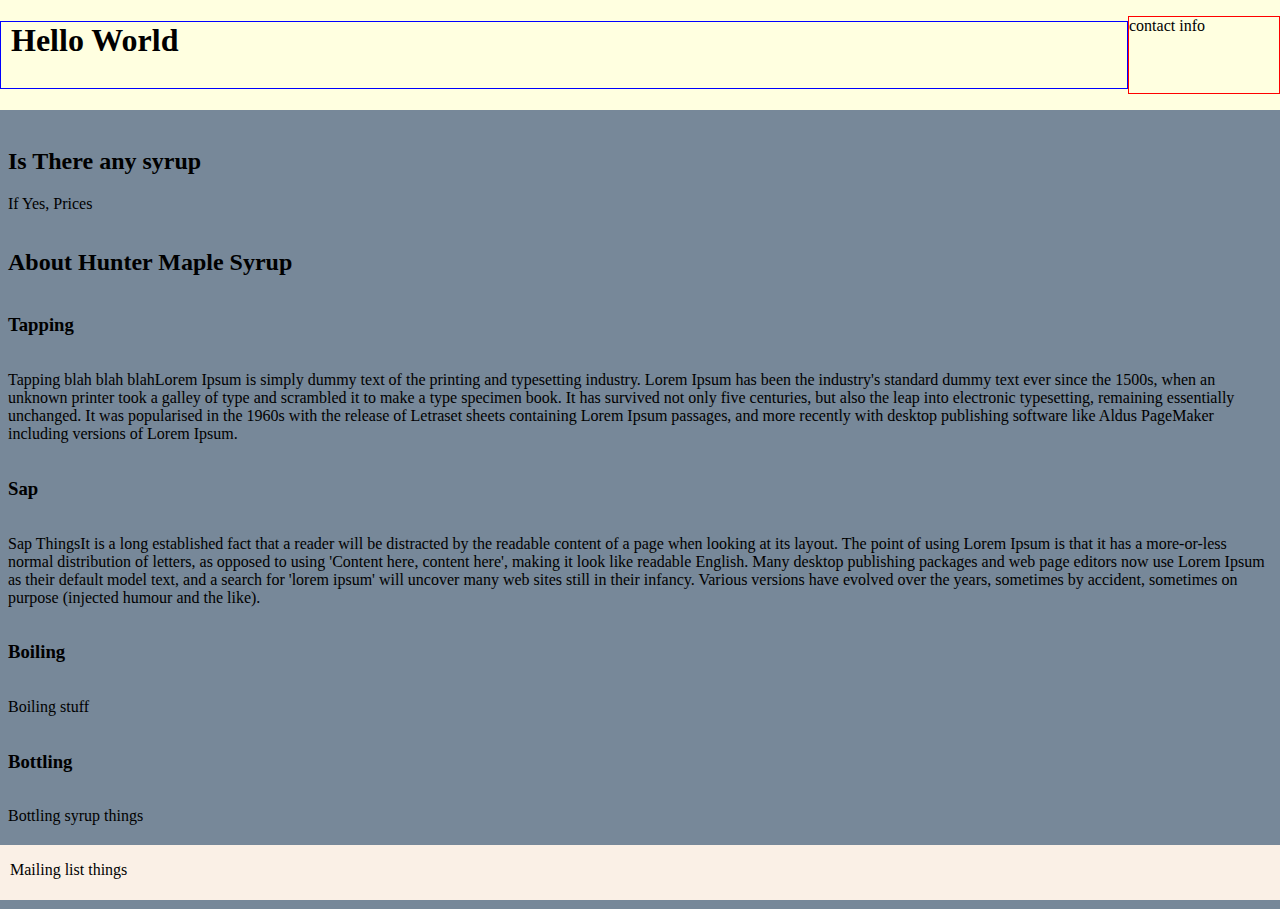
==== index.html @ 4a51c028 "intial changes" ====
<!DOCTYPE html>
<html>
    <head>
        <link href="css/styles.css" rel="stylesheet"/>
    </head>
 <body>
  <header class="header">
    <h1>Hello World</h1>
    <p>contact info</p>
  </header>
  <section class="info">
  <section class="situation">
   <h2>Is There any syrup</h2>
   <p>If Yes, Prices</p>
  </section>
  <section class="about">
   <h2>About Hunter Maple Syrup</h2>
   <h3>Tapping</h3>
   <p>Tapping blah blah blahLorem Ipsum is simply dummy text of the printing and typesetting industry. Lorem Ipsum has been the industry's standard dummy text ever since the 1500s, when an unknown printer took a galley of type and scrambled it to make a type specimen book. It has survived not only five centuries, but also the leap into electronic typesetting, remaining essentially unchanged. It was popularised in the 1960s with the release of Letraset sheets containing Lorem Ipsum passages, and more recently with desktop publishing software like Aldus PageMaker including versions of Lorem Ipsum.</p>
   <picture></picture> 
   <h3>Sap</h3>
   <p>Sap ThingsIt is a long established fact that a reader will be distracted by the readable content of a page when looking at its layout. The point of using Lorem Ipsum is that it has a more-or-less normal distribution of letters, as opposed to using 'Content here, content here', making it look like readable English. Many desktop publishing packages and web page editors now use Lorem Ipsum as their default model text, and a search for 'lorem ipsum' will uncover many web sites still in their infancy. Various versions have evolved over the years, sometimes by accident, sometimes on purpose (injected humour and the like).</p>
   <picture></picture>
   <h3>Boiling</h3>
   <p>Boiling stuff</p>
   <picture></picture>
   <h3>Bottling</h3>
   <p>Bottling syrup things</p>
   <picture></picture>
  </section>
  </section>   
  <footer> 
    <p>Mailing list things</p>
  </footer>
 </body>
</html>
---- css/styles.css ----
header {
    position: fixed;
    height: 110px;
    background-color: lightyellow;
    width: 100%;
    top: 0;
    left: 0;
    display: flex;
    flex-wrap: nowrap;
    
}

header h1 {
    flex-grow: 1;
    border: 1px solid blue;
    padding-left: 10px;
}

header p {
    flex-basis: 150px;
    flex-shrink: 1;
    border: 1px solid red;
} 


p {
    font-size: 14;

}

body {
    background-color: lightslategrey;
    padding: 120px 0 60px 0;
    font-family: 'Langer', cursive;
}

.about {
    display: grid;
    
}

footer {
    position: fixed;
    bottom: 0;
    left: 0;
    height: 55px;
    background-color: linen;
    width: 100%;
    padding-left: 10px;
}

.info {
   position: scroll;
      

}
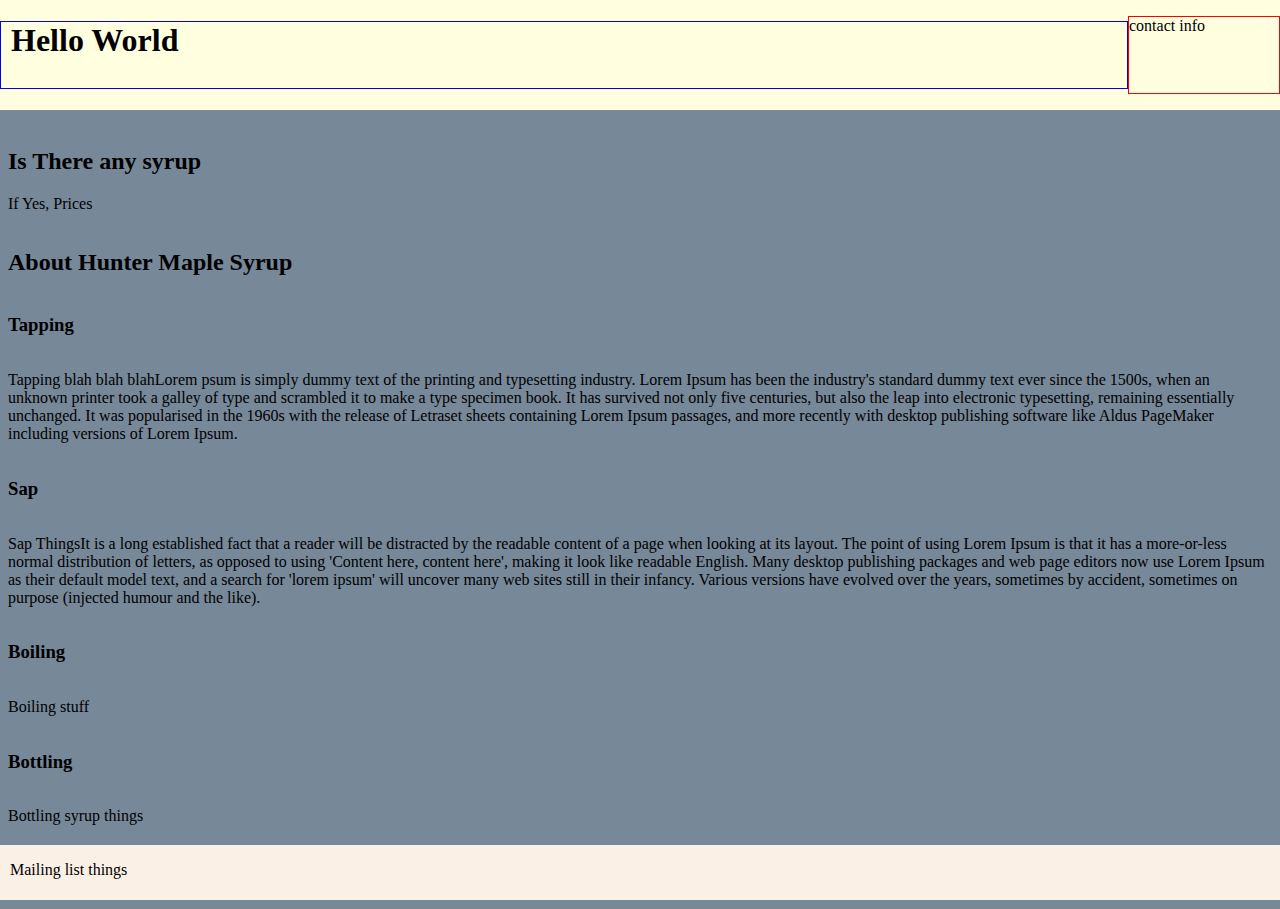
==== commit 1fb201a5: "test" ====
--- a/index.html
+++ b/index.html
@@ -16,7 +16,7 @@
   <section class="about">
    <h2>About Hunter Maple Syrup</h2>
    <h3>Tapping</h3>
-   <p>Tapping blah blah blahLorem Ipsum is simply dummy text of the printing and typesetting industry. Lorem Ipsum has been the industry's standard dummy text ever since the 1500s, when an unknown printer took a galley of type and scrambled it to make a type specimen book. It has survived not only five centuries, but also the leap into electronic typesetting, remaining essentially unchanged. It was popularised in the 1960s with the release of Letraset sheets containing Lorem Ipsum passages, and more recently with desktop publishing software like Aldus PageMaker including versions of Lorem Ipsum.</p>
+   <p>Tapping blah blah blahLorem   psum is simply dummy text of the printing and typesetting industry. Lorem Ipsum has been the industry's standard dummy text ever since the 1500s, when an unknown printer took a galley of type and scrambled it to make a type specimen book. It has survived not only five centuries, but also the leap into electronic typesetting, remaining essentially unchanged. It was popularised in the 1960s with the release of Letraset sheets containing Lorem Ipsum passages, and more recently with desktop publishing software like Aldus PageMaker including versions of Lorem Ipsum.</p>
    <picture></picture> 
    <h3>Sap</h3>
    <p>Sap ThingsIt is a long established fact that a reader will be distracted by the readable content of a page when looking at its layout. The point of using Lorem Ipsum is that it has a more-or-less normal distribution of letters, as opposed to using 'Content here, content here', making it look like readable English. Many desktop publishing packages and web page editors now use Lorem Ipsum as their default model text, and a search for 'lorem ipsum' will uncover many web sites still in their infancy. Various versions have evolved over the years, sometimes by accident, sometimes on purpose (injected humour and the like).</p>
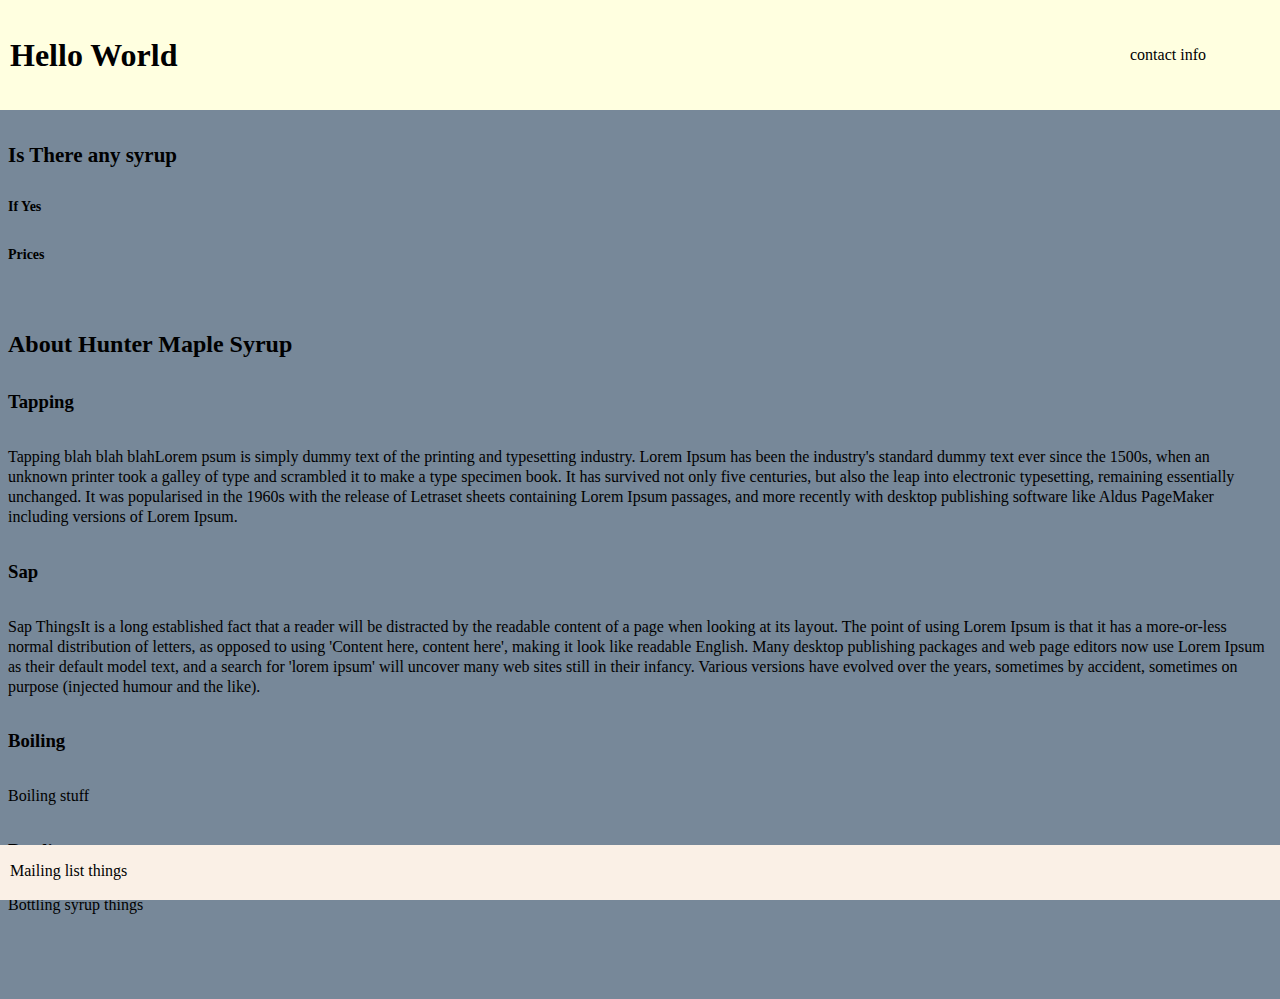
==== commit 0e78df0f: "small changes" ====
--- a/index.html
+++ b/index.html
@@ -11,7 +11,8 @@
   <section class="info">
   <section class="situation">
    <h2>Is There any syrup</h2>
-   <p>If Yes, Prices</p>
+   <p>If Yes</p>
+   <p>Prices</p>
   </section>
   <section class="about">
    <h2>About Hunter Maple Syrup</h2>
--- a/css/styles.css
+++ b/css/styles.css
@@ -7,31 +7,31 @@
     left: 0;
     display: flex;
     flex-wrap: nowrap;
-    
+    justify-content: space-evenly;
+    align-items: center;
 }
 
 header h1 {
     flex-grow: 1;
-    border: 1px solid blue;
     padding-left: 10px;
 }
 
 header p {
     flex-basis: 150px;
     flex-shrink: 1;
-    border: 1px solid red;
 } 
 
 
 p {
     font-size: 14;
-
+    
 }
 
 body {
     background-color: lightslategrey;
     padding: 120px 0 60px 0;
     font-family: 'Langer', cursive;
+    line-height: 20px;
 }
 
 .about {
@@ -51,6 +51,21 @@
 
 .info {
    position: scroll;
-      
+     
 
-}+}
+
+.situation {
+    display: flex;
+    align-content: left;
+    flex-wrap: wrap;
+    flex-direction: column;
+    margin-bottom: 35px;
+    font-size: 14px;
+    justify-content: space-evenly;
+    font-weight: 700;
+}
+
+.situation p {
+    display: flex;
+}
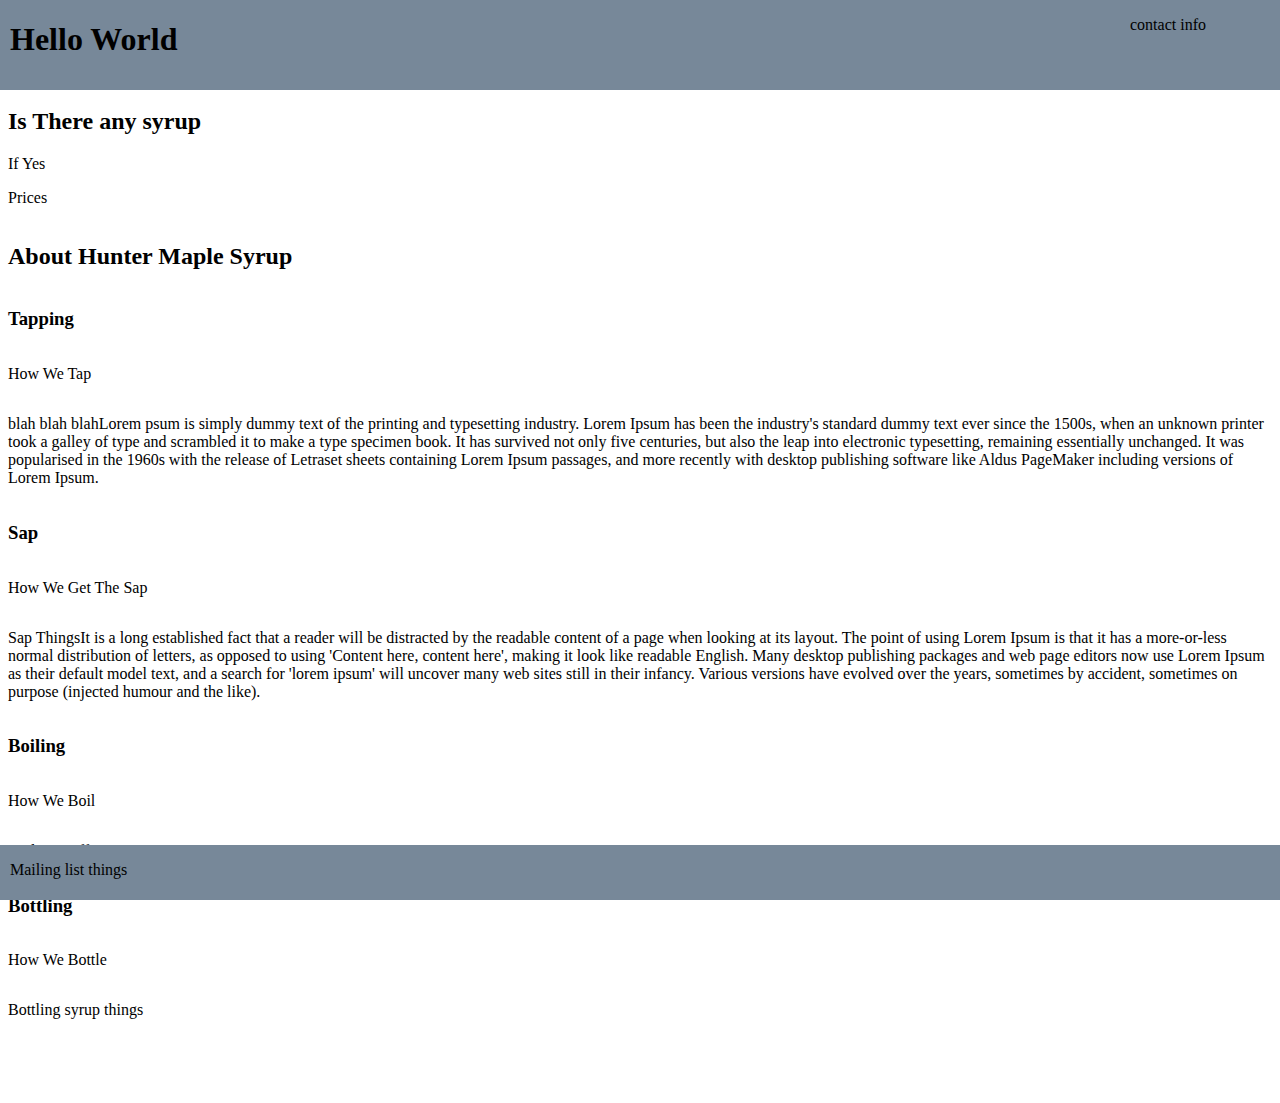
==== commit 8e88b695: "might conflict" ====
--- a/index.html
+++ b/index.html
@@ -17,15 +17,19 @@
   <section class="about">
    <h2>About Hunter Maple Syrup</h2>
    <h3>Tapping</h3>
-   <p>Tapping blah blah blahLorem   psum is simply dummy text of the printing and typesetting industry. Lorem Ipsum has been the industry's standard dummy text ever since the 1500s, when an unknown printer took a galley of type and scrambled it to make a type specimen book. It has survived not only five centuries, but also the leap into electronic typesetting, remaining essentially unchanged. It was popularised in the 1960s with the release of Letraset sheets containing Lorem Ipsum passages, and more recently with desktop publishing software like Aldus PageMaker including versions of Lorem Ipsum.</p>
+   <p>How We Tap</p>
+   <p>blah blah blahLorem   psum is simply dummy text of the printing and typesetting industry. Lorem Ipsum has been the industry's standard dummy text ever since the 1500s, when an unknown printer took a galley of type and scrambled it to make a type specimen book. It has survived not only five centuries, but also the leap into electronic typesetting, remaining essentially unchanged. It was popularised in the 1960s with the release of Letraset sheets containing Lorem Ipsum passages, and more recently with desktop publishing software like Aldus PageMaker including versions of Lorem Ipsum.</p>
    <picture></picture> 
    <h3>Sap</h3>
+   <p>How We Get The Sap</p>
    <p>Sap ThingsIt is a long established fact that a reader will be distracted by the readable content of a page when looking at its layout. The point of using Lorem Ipsum is that it has a more-or-less normal distribution of letters, as opposed to using 'Content here, content here', making it look like readable English. Many desktop publishing packages and web page editors now use Lorem Ipsum as their default model text, and a search for 'lorem ipsum' will uncover many web sites still in their infancy. Various versions have evolved over the years, sometimes by accident, sometimes on purpose (injected humour and the like).</p>
    <picture></picture>
    <h3>Boiling</h3>
+   <p>How We Boil</p>
    <p>Boiling stuff</p>
    <picture></picture>
    <h3>Bottling</h3>
+   <p>How We Bottle</p>
    <p>Bottling syrup things</p>
    <picture></picture>
   </section>
--- a/css/styles.css
+++ b/css/styles.css
@@ -1,14 +1,13 @@
 header {
     position: fixed;
-    height: 110px;
-    background-color: lightyellow;
+    height: 90px;
+    background-color: lightslategray;
     width: 100%;
     top: 0;
     left: 0;
     display: flex;
     flex-wrap: nowrap;
-    justify-content: space-evenly;
-    align-items: center;
+    
 }
 
 header h1 {
@@ -19,19 +18,21 @@
 header p {
     flex-basis: 150px;
     flex-shrink: 1;
+   
 } 
-
 
 p {
     font-size: 14;
-    
+
 }
 
 body {
-    background-color: lightslategrey;
-    padding: 120px 0 60px 0;
-    font-family: 'Langer', cursive;
-    line-height: 20px;
+    background-color: white;
+    padding: 80px 0 60px 0;
+    font-family: 'Times New Roman', Times, serif;
+    display: flex;
+    align-content: center;
+    justify-content: center;
 }
 
 .about {
@@ -44,28 +45,18 @@
     bottom: 0;
     left: 0;
     height: 55px;
-    background-color: linen;
+    background-color: lightslategray;
     width: 100%;
     padding-left: 10px;
 }
 
 .info {
    position: scroll;
-     
+      
 
 }
 
 .situation {
-    display: flex;
-    align-content: left;
-    flex-wrap: wrap;
-    flex-direction: column;
-    margin-bottom: 35px;
-    font-size: 14px;
-    justify-content: space-evenly;
-    font-weight: 700;
-}
-
-.situation p {
-    display: flex;
-}
+  background-image: url()
+  height: 1000px;
+}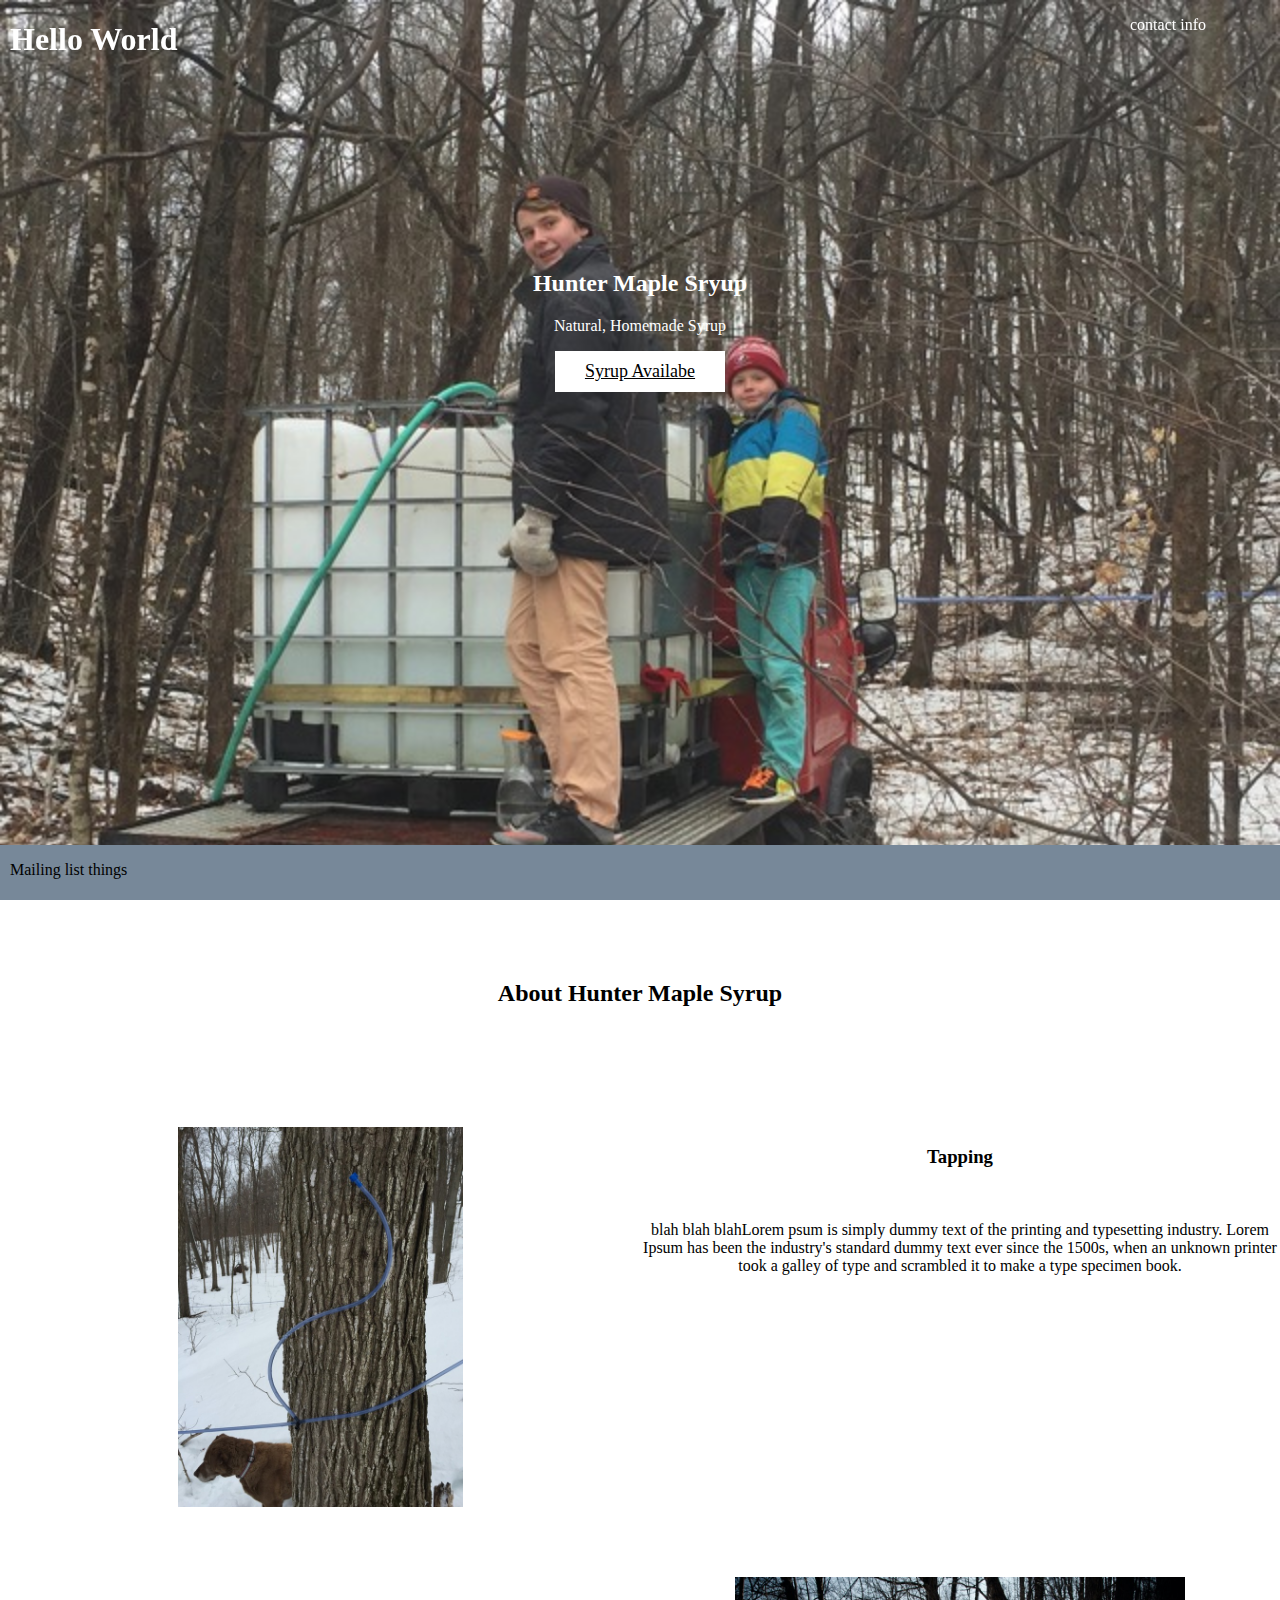
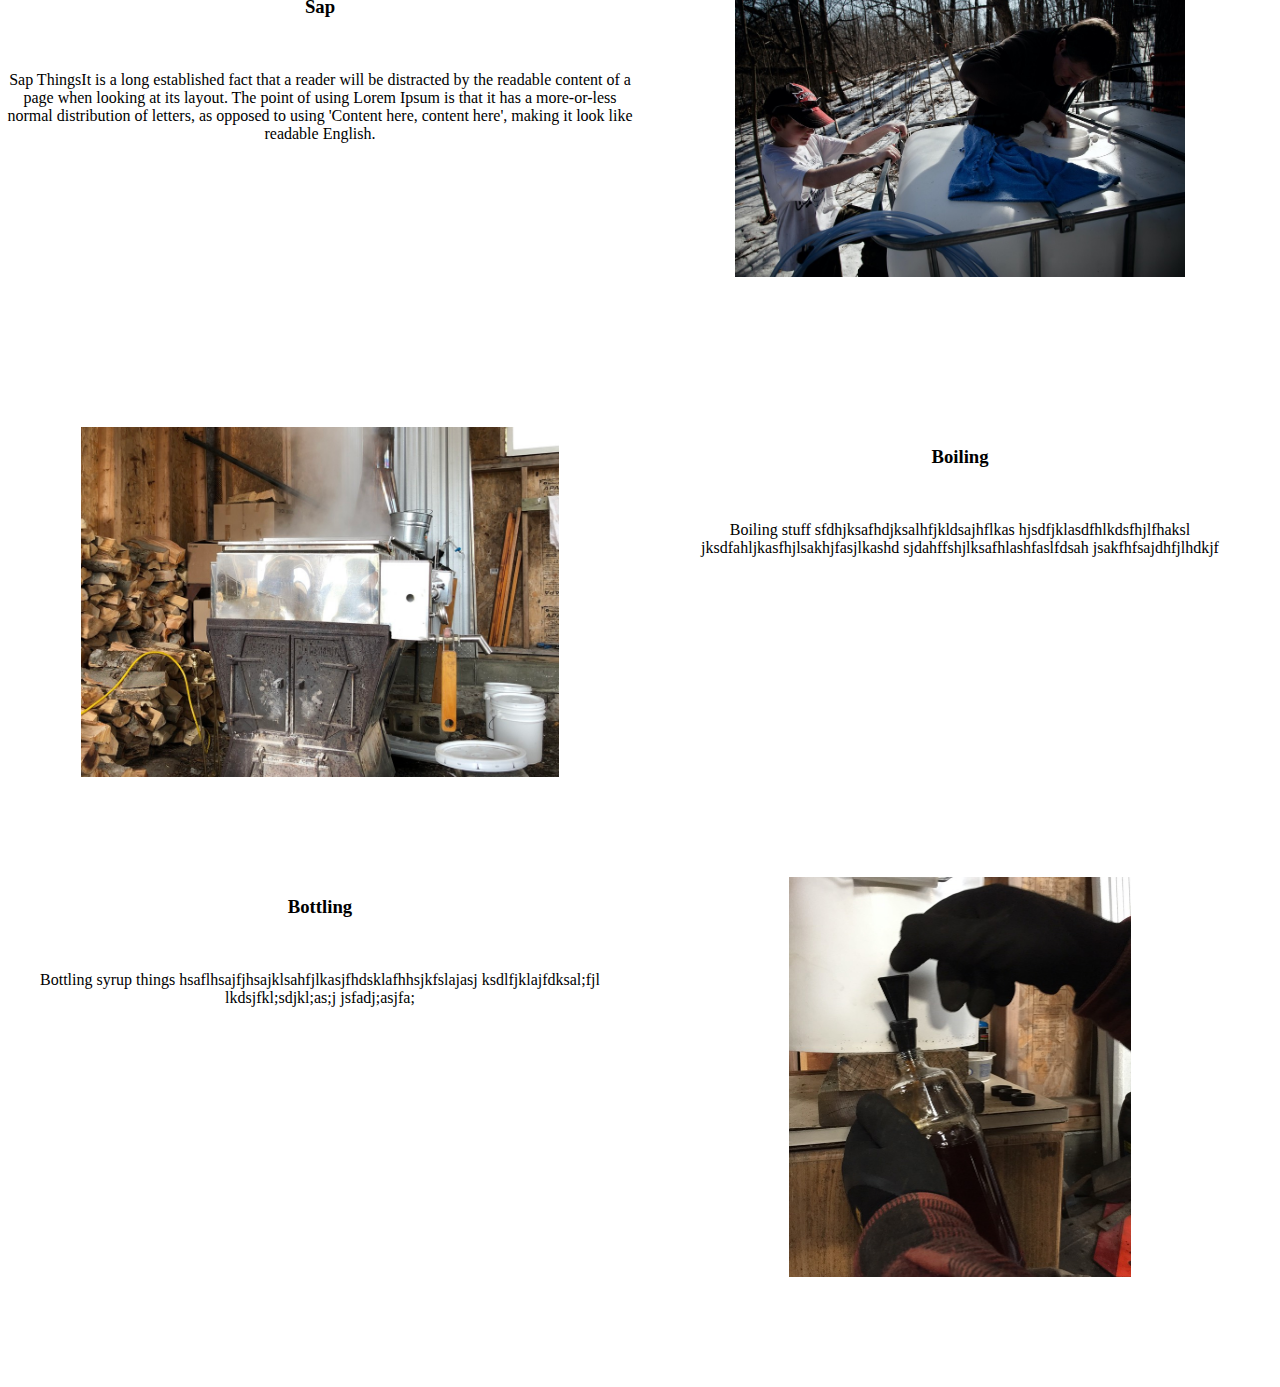
==== commit 54579564: "big changes" ====
--- a/index.html
+++ b/index.html
@@ -8,34 +8,71 @@
     <h1>Hello World</h1>
     <p>contact info</p>
   </header>
-  <section class="info">
-  <section class="situation">
-   <h2>Is There any syrup</h2>
-   <p>If Yes</p>
-   <p>Prices</p>
-  </section>
-  <section class="about">
-   <h2>About Hunter Maple Syrup</h2>
-   <h3>Tapping</h3>
-   <p>How We Tap</p>
-   <p>blah blah blahLorem   psum is simply dummy text of the printing and typesetting industry. Lorem Ipsum has been the industry's standard dummy text ever since the 1500s, when an unknown printer took a galley of type and scrambled it to make a type specimen book. It has survived not only five centuries, but also the leap into electronic typesetting, remaining essentially unchanged. It was popularised in the 1960s with the release of Letraset sheets containing Lorem Ipsum passages, and more recently with desktop publishing software like Aldus PageMaker including versions of Lorem Ipsum.</p>
-   <picture></picture> 
-   <h3>Sap</h3>
-   <p>How We Get The Sap</p>
-   <p>Sap ThingsIt is a long established fact that a reader will be distracted by the readable content of a page when looking at its layout. The point of using Lorem Ipsum is that it has a more-or-less normal distribution of letters, as opposed to using 'Content here, content here', making it look like readable English. Many desktop publishing packages and web page editors now use Lorem Ipsum as their default model text, and a search for 'lorem ipsum' will uncover many web sites still in their infancy. Various versions have evolved over the years, sometimes by accident, sometimes on purpose (injected humour and the like).</p>
-   <picture></picture>
-   <h3>Boiling</h3>
-   <p>How We Boil</p>
-   <p>Boiling stuff</p>
-   <picture></picture>
-   <h3>Bottling</h3>
-   <p>How We Bottle</p>
-   <p>Bottling syrup things</p>
-   <picture></picture>
-  </section>
-  </section>   
+  <article>
+    <section class="welcome">
+     <h2>Hunter Maple Sryup</h2>
+     <p>Natural, Homemade Syrup</p>
+     <a href="products.html" class="button">Syrup Availabe</a>
+    </section>
+    <section class="about">
+     <h2 class="big-title">About Hunter Maple Syrup</h2>
+  
+     <section class="about-grid tapping">
+       <div class="about-title">
+         <h3>Tapping</h3>
+        </div>
+       <div class="about-text">
+        <p>blah blah blahLorem   psum is simply dummy text of the printing and typesetting industry. Lorem Ipsum has been the industry's standard dummy text ever since the 1500s, when an unknown printer took a galley of type and scrambled it to make a type specimen book. </p>
+
+       </div>
+       <div class="about-picture">
+         <img src="./images/tap.jpg" alt="Line running from tree and extracting sap" class="tapping-picture">
+       </div>
+    </section>
+
+    <section class="about-grid sap">
+      <div class="about-title">
+        <h3>Sap</h3>
+      </div>
+      <div class="about-text">
+       <p>Sap ThingsIt is a long established fact that a reader will be distracted by the readable content of a page when looking at its layout. The point of using Lorem Ipsum is that it has a more-or-less normal distribution of letters, as opposed to using 'Content here, content here', making it look like readable English. </p>
+
+      </div>
+      <div class="about-picture">
+       <img src="./images/gil_and_glen_tapping.jpg" alt="Line providing sap running into storage" class="sap-picture">
+      </div>
+    </section>
+    
+    <section class="about-grid boiling">
+     <div class="about-title">
+      <h3>Boiling</h3>
+     </div>
+     <div class="about-text">
+      <p>Boiling stuff sfdhjksafhdjksalhfjkldsajhflkas hjsdfjklasdfhlkdsfhjlfhaksl jksdfahljkasfhjlsakhjfasjlkashd sjdahffshjlksafhlashfaslfdsah jsakfhfsajdhfjlhdkjf</p>
+     </div>
+     
+     <div class="about-picture">
+       <img src="./images/evaporator.jpg" alt="evaporator boiling sap" class="boiling-picture">
+     </div>
+     </section>
+     
+     <section class="about-grid Bottling">
+       <div class="about-title">
+        <h3>Bottling</h3>
+       </div>
+       <div class="about-text">
+        <p>Bottling syrup things hsaflhsajfjhsajklsahfjlkasjfhdsklafhhsjkfslajasj ksdlfjklajfdksal;fjl lkdsjfkl;sdjkl;as;j jsfadj;asjfa;</p>
+       </div>
+       
+       <div class="about-picture">
+         <img src="./images/bottling.jpg" alt="glen bottling filtered maple syrup" class="bottling-picture">
+       </div>
+    </section>
+
+    </section>
+  </article>   
   <footer> 
     <p>Mailing list things</p>
   </footer>
  </body>
-</html>+</html> --- a/css/styles.css
+++ b/css/styles.css
@@ -1,13 +1,12 @@
 header {
     position: fixed;
-    height: 90px;
-    background-color: lightslategray;
     width: 100%;
     top: 0;
     left: 0;
     display: flex;
     flex-wrap: nowrap;
-    
+    background-color: transparent;
+    color: white;
 }
 
 header h1 {
@@ -28,17 +27,49 @@
 
 body {
     background-color: white;
-    padding: 80px 0 60px 0;
     font-family: 'Times New Roman', Times, serif;
-    display: flex;
-    align-content: center;
-    justify-content: center;
+    padding-bottom: 60px;
+    margin: 0;
 }
 
-.about {
+.about-grid {
     display: grid;
-    
+    text-align: center;
+    grid-template-columns: 50% 50%;
+    grid-template-rows: 20% 20% 20% 20% 20%;
+    grid-template-areas:
+        "title picture"
+        "text picture";
+    height: 390px;
+    margin-bottom: 60px;
+    margin-top: 30px;
+   
 }
+
+.about-title {
+    grid-area: title;
+}
+
+.about-text {
+    grid-area: text;
+}
+
+.about-picture {
+    grid-area: picture;
+}
+
+.tapping {
+    grid-template-areas:
+        "picture title"
+        "picture text";
+}
+
+.boiling {
+    grid-template-areas: 
+        "picture title"
+        "picture text";
+}
+
 
 footer {
     position: fixed;
@@ -56,7 +87,50 @@
 
 }
 
-.situation {
-  background-image: url()
-  height: 1000px;
-}+.welcome {
+  background-image: url(../images/gil_and_dec_3874.jpg);
+  background-size: cover;
+  background-repeat: no-repeat;
+  height: 600px;
+  text-align: center;
+  padding-top: 250px;
+  color: white;
+}
+
+.button {
+    display: block;
+    background-color: white;
+    color: black;
+    padding: 10px 30px;
+    text-align: center;
+    width: fit-content;
+    margin: 0 auto;
+    font-size: 18px;
+}
+
+.tapping-picture {
+    height: 380px;
+    width: auto;
+}
+
+.sap-picture {
+    height: 300px;
+    width: auto;
+}
+
+.boiling-picture {
+    height: 350px;
+    width: auto;
+}
+
+.bottling-picture {
+    height: 400px;
+    width: auto;
+}
+
+.big-title {
+    text-align: center;
+    margin: 130px 0 120px 0;
+}
+
+
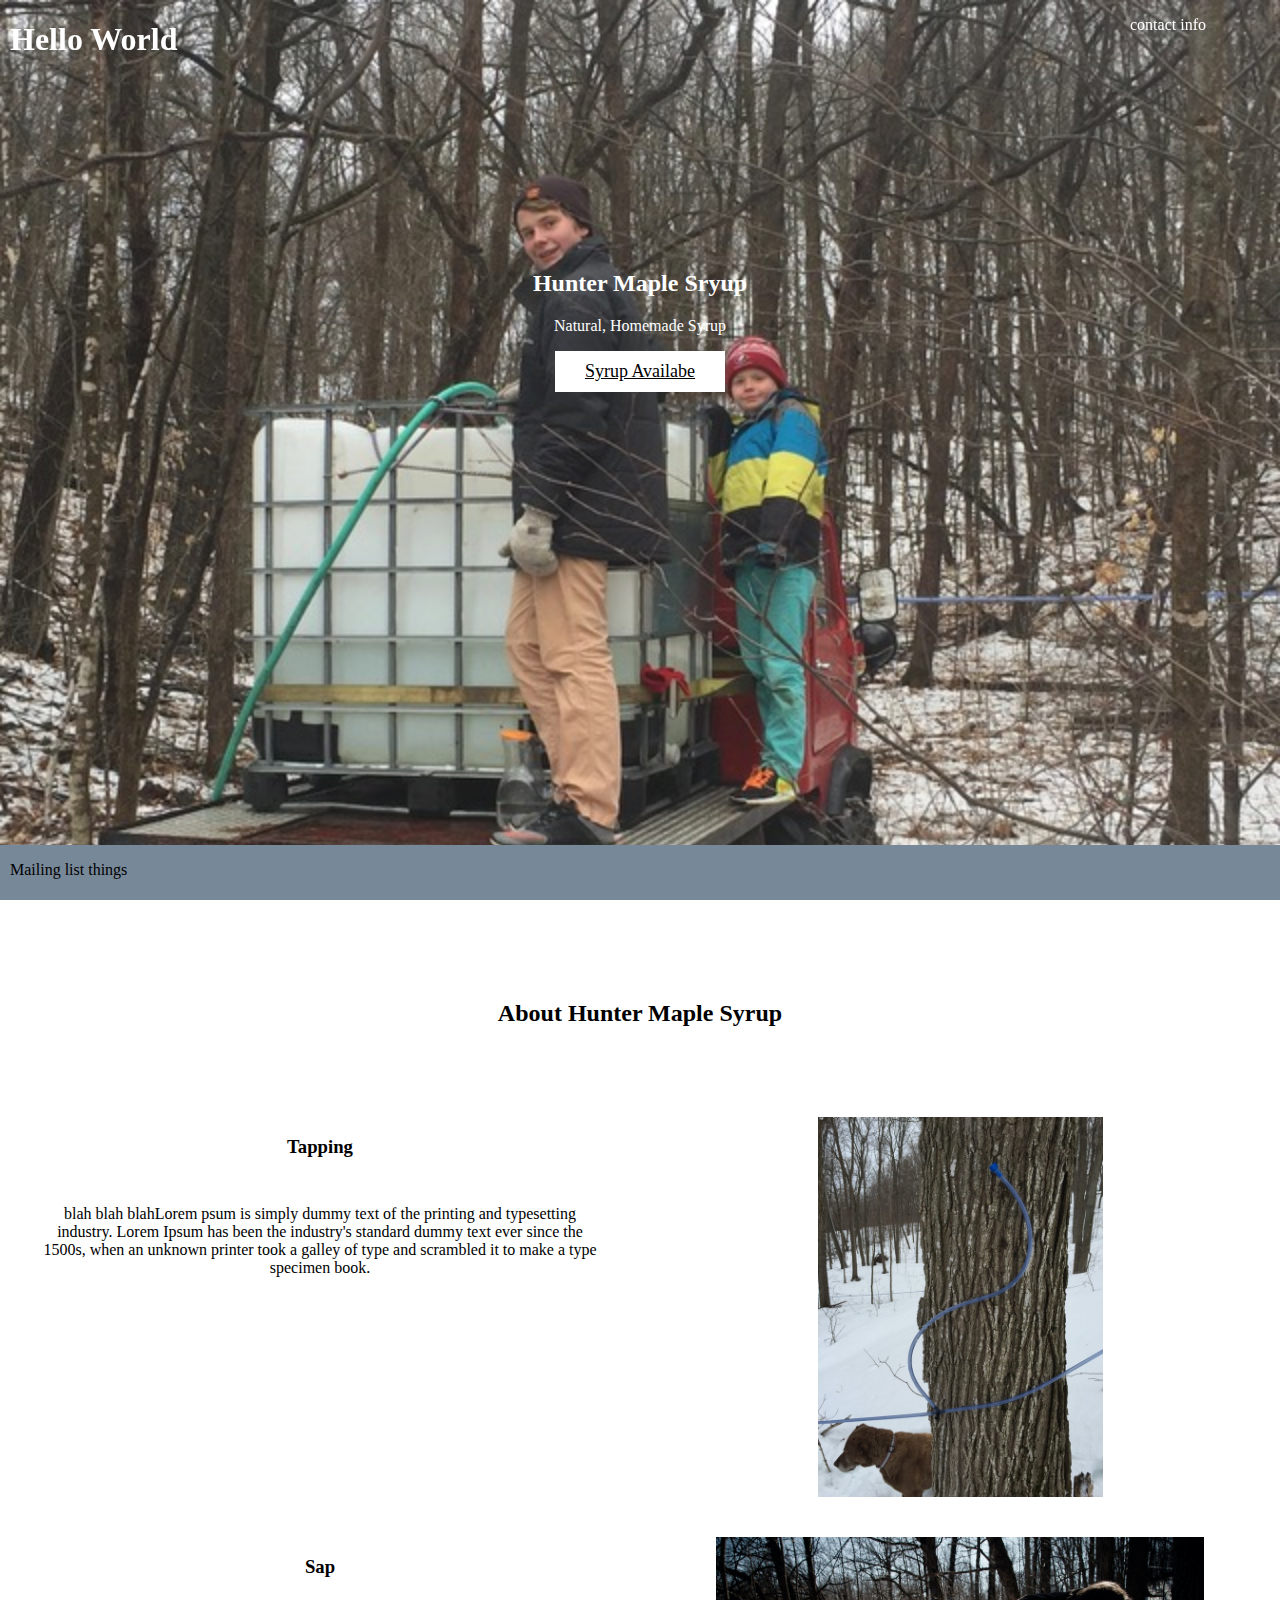
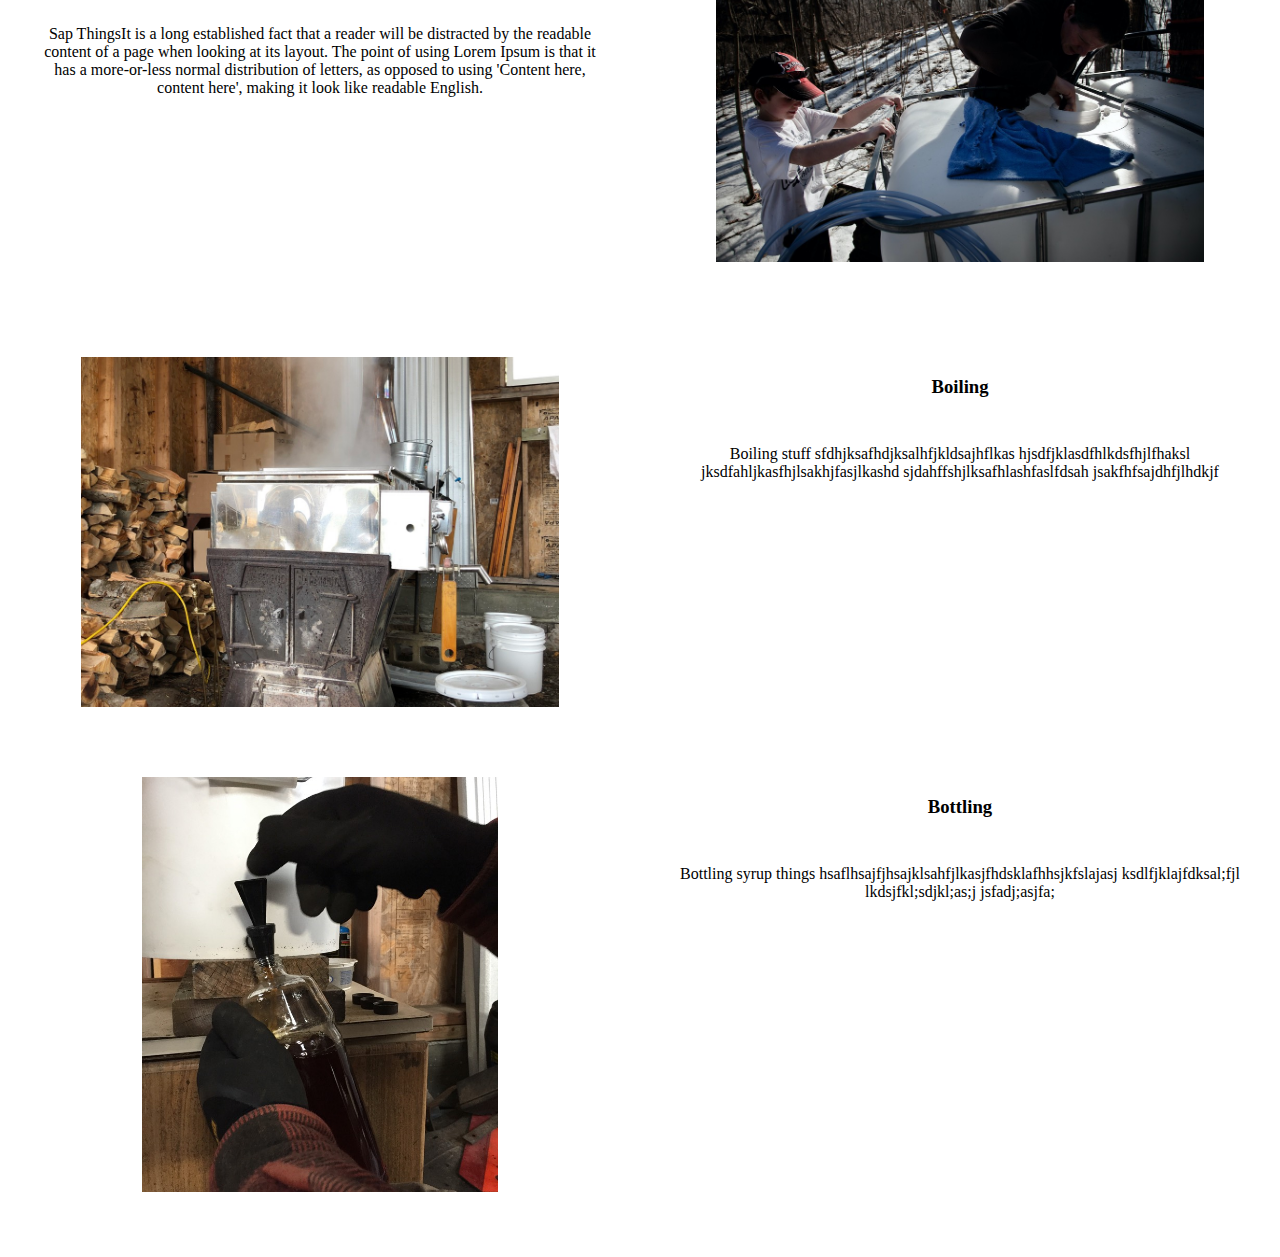
==== commit 0005ae7a: "almost there" ====
--- a/index.html
+++ b/index.html
@@ -56,7 +56,7 @@
      </div>
      </section>
      
-     <section class="about-grid Bottling">
+     <section class="about-grid bottling">
        <div class="about-title">
         <h3>Bottling</h3>
        </div>
--- a/css/styles.css
+++ b/css/styles.css
@@ -22,7 +22,7 @@
 
 p {
     font-size: 14;
-
+    
 }
 
 body {
@@ -40,10 +40,9 @@
     grid-template-areas:
         "title picture"
         "text picture";
-    height: 390px;
+    height: 360px;
     margin-bottom: 60px;
     margin-top: 30px;
-   
 }
 
 .about-title {
@@ -58,18 +57,17 @@
     grid-area: picture;
 }
 
-.tapping {
-    grid-template-areas:
-        "picture title"
-        "picture text";
-}
-
 .boiling {
     grid-template-areas: 
         "picture title"
         "picture text";
 }
 
+.bottling {
+    grid-template-areas: 
+        "picture title"
+        "picture text";
+}
 
 footer {
     position: fixed;
@@ -83,8 +81,6 @@
 
 .info {
    position: scroll;
-      
-
 }
 
 .welcome {
@@ -114,7 +110,7 @@
 }
 
 .sap-picture {
-    height: 300px;
+    height: 325px;
     width: auto;
 }
 
@@ -124,13 +120,23 @@
 }
 
 .bottling-picture {
-    height: 400px;
+    height: 415px;
     width: auto;
 }
 
 .big-title {
     text-align: center;
-    margin: 130px 0 120px 0;
+    margin: 150px 0 90px 0;
+}
+
+body .about-text {
+    margin-right: 40px;
+    margin-left: 40px;
+}
+
+body .about-title {
+    margin-right: 40px;
+    margin-left: 40px;
 }
 
 
